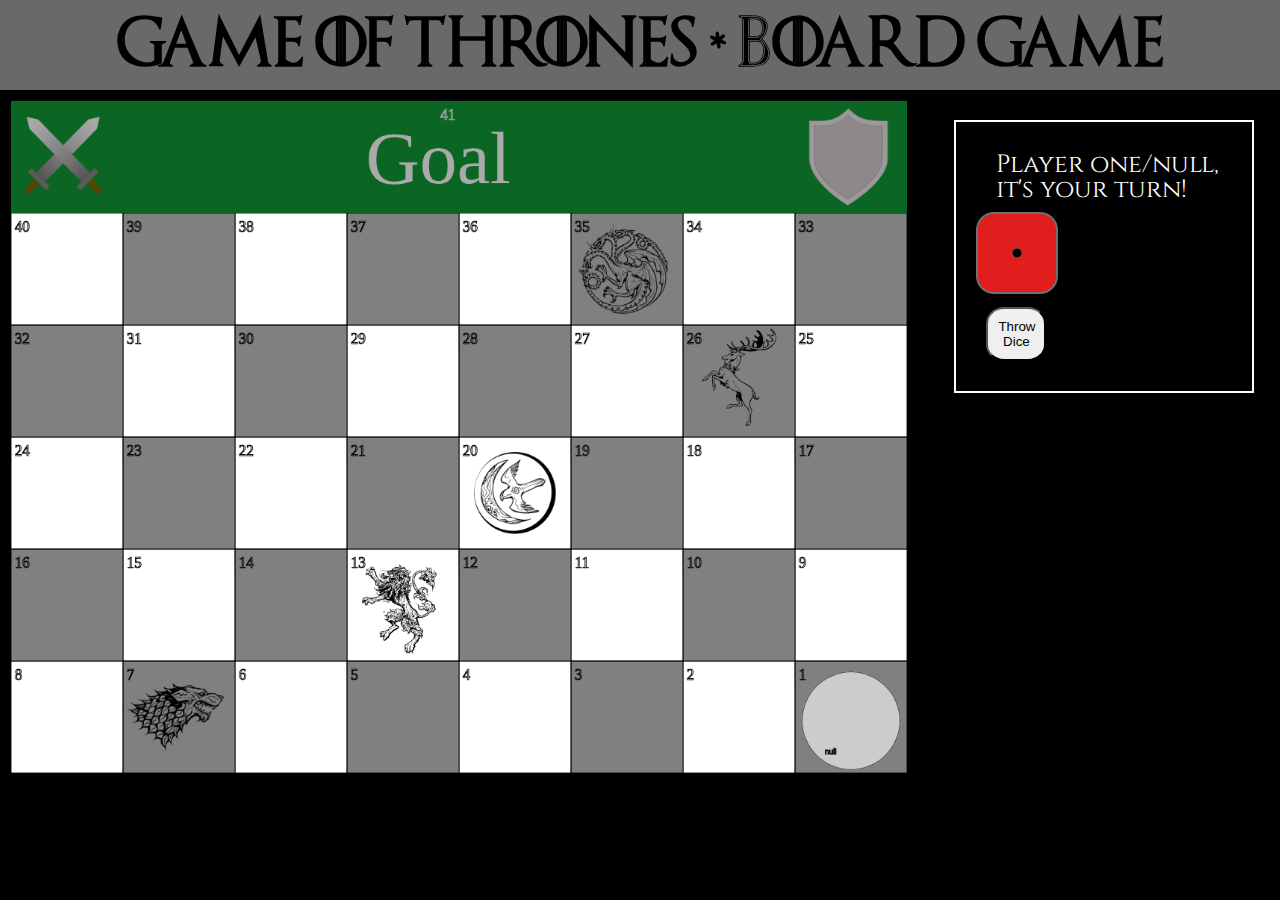
==== game.html @ 31e2f6d4 "Initial commit" ====
<!DOCTYPE html>
<html>
<head>
    <title>Game of Thrones Board Game</title>
    <meta name="viewport" content="width=device-width, initial-scale=1.0">
    <link type="text/css" rel="stylesheet" href="styles.css">
    <link href="https://fonts.googleapis.com/css?family=Cinzel&display=swap" rel="stylesheet">
    <link href="https://fonts.googleapis.com/css?family=EB+Garamond:700&display=swap" rel="stylesheet">
    <meta charset="utf-8">
</head>
<body class="body" onload="draw()">
    <!-- Modal for traps -->
    <div id="trap1modal-wrap" class="trapmodal">
        <div id="trap1">
        </div>
    </div>
    <!-- Audio for moving game pieces -->
    <audio id="myAudio">
        <source src="sounds/move.mp3" type="audio/ogg">
        <source src="move.mp3" type="audio/mpeg"> Your browser does not support the audio element.
    </audio>
    <header>
        <div class="header">
            <h1>Game of Thrones * board game</h1>
        </div>
    </header>
     <!-- Audio for moving game pieces -->
    <div class="game-wrap">
        <div class="canvas-wrap">
            <div class="game">
                <canvas class="canvas" id="myCanvas" width="1200" height="900">
                </canvas>
                <div class="text-wrap">
                    <p id="turn" class='playerMessage'>Player One goes first!</p>
                     <!-- Display dice, 1 as default -->
                    <div id="diceAnimation"></div>
                    <div id="dice">                        
                        <img src="graphics/dice/dice1.png">
                    </div>
                     <!-- Throw dice button -->
                    <button type="button" id="diceButton" onclick="dice()">Throw Dice</button>
                    <!-- Display message when player throw a six -->
                    <div id="six">
                    </div>
                </div>
            </div>
            <!-- Sword graphic for canvas -->
            <div style="display:none;">
                <img id="swordSource" src="graphics/weapons/Swords.png" width="100" height="100">
            </div>
             <!-- Shield graphic for canvas -->
            <div style="display:none;">
                <img id="shieldSource" src="graphics/weapons/Shield.png" width="100" height="100">
            </div>
<!-- Trap graphic for canvas -->
             <!-- Stark trap -->
            <div style="display:none;">
                <img id="starkSource" src="graphics/banners/Stark-banner.png" width="100" height="100">
            </div>
            <!-- Lannister trap -->
            <div style="display:none;">
                <img id="lannisterSource" src="graphics/banners/Lannister.png" width="100" height="100">
            </div>
            <!-- Vale trap -->
            <div style="display:none;">
                <img id="valeSource" src="graphics/banners/Vale.png" width="100" height="100">
            </div>
            <!-- Baratheon trap -->
            <div style="display:none;">
                <img id="baratheonSource" src="graphics/banners/Baratheon.png" width="100" height="100">
            </div>
            <!-- Targaryen trap -->
            <div style="display:none;">
                <img id="targaryanSource" src="graphics/banners/Targaryan.png" width="100" height="100">
            </div>
        </div>
    <!-- Character graphic for canvas -->
        <div>
            <div style="display:none;">
                <img id="johnSnow" src="graphics/characters/JohnSnow.png" width="100" height="100">
                <img id="cersei" src="graphics/characters/Cersei_Lannister.png" width="100" height="100">
                <img id="daenerys" src="graphics/characters/Danny_Targaryan.png" width="100" height="100">
                <img id="drogo" src="graphics/characters/Drogo.png" width="100" height="100">
                <img id="geofrey" src="graphics/characters/Geofrey_Lannister.png" width="100" height="100">
                <img id="jamie" src="graphics/characters/Jamie_Lannister.png" width="100" height="100">
                <img id="baelish" src="graphics/characters/Petyr_Balish.png" width="100" height="100">
                <img id="robert" src="graphics/characters/Robert_Baratheon.png" width="100" height="100">
                <img id="sansa" src="graphics/characters/Sansa_Stark.png" width="100" height="100">
                <img id="tyrion" src="graphics/characters/Tyrion.png" width="100" height="100">
            </div>
        </div>
    </div>
    <script src="scripts/script.js"></script>
    <script src="scripts/game2.js"></script>
</body>
</html>
---- styles.css ----
/* http://meyerweb.com/eric/tools/css/reset/ 
   v2.0 | 20110126
   License: none (public domain)
*/

html,
body,
div,
span,
applet,
object,
iframe,
h1,
h2,
h3,
h4,
h5,
h6,
p,
blockquote,
pre,
a,
abbr,
acronym,
address,
big,
cite,
code,
del,
dfn,
em,
img,
ins,
kbd,
q,
s,
samp,
small,
strike,
strong,
sub,
sup,
tt,
var,
b,
u,
i,
center,
dl,
dt,
dd,
ol,
ul,
li,
fieldset,
form,
label,
legend,
table,
caption,
tbody,
tfoot,
thead,
tr,
th,
td,
article,
aside,
canvas,
details,
embed,
figure,
figcaption,
footer,
header,
hgroup,
menu,
nav,
output,
ruby,
section,
summary,
time,
mark,
audio,
video {
	margin: 0;
	padding: 0;
	border: 0;
	font-size: 100%;
	font: inherit;
	vertical-align: baseline;
}
/* HTML5 display-role reset for older browsers */

article,
aside,
details,
figcaption,
figure,
footer,
header,
hgroup,
menu,
nav,
section {
	display: block;
}

body {
	line-height: 1;
	background-color: black;
	font-family: 'Cinzel', sans-serif;
	color: white;
}

ol,
ul {
	list-style: none;
}

table {
	border-collapse: collapse;
	border-spacing: 0;
}


/* Index page
---------------*/

/* Header font
---------------*/

@font-face {
    font-family: "gameOfThrones";
    src: url("fonts/GameofThrones.ttf")      format("truetype"),
        url("fonts/GameofThrones.woff") 
        format("woff") 
}

.header {
	background-color: dimgrey;
	font-size: 50px;
	text-align: center;
	padding: 20px;
}

h1 {
	font-family: "gameOfThrones","EB Garamond", sans-serif;
	font-weight: 900;
	color: black;
}

#rules {
	display: flex;
	text-align: center;
	font-size: 40px;
}

.rules1,
.rules2,
.rules3 {
	flex: 1;
	padding: 20px;
}

.rules1 {
	text-align: left;
}

.rules2 {
	text-align: center;
}

.rules3 {
	text-align: right;
}

#whichPlayer {
	text-align: center;
}

.name {
	margin-bottom: 200px;
}


/* Characters
---------------*/

#content-wrap {
	padding: 0 0 80px 0;
}

.character-wrap {
	border: 2px solid black;
	width: 150px;
	height: 150px;
	padding: 10px;
	margin: 10px;
	box-shadow: 5px 5px black;
	transition: 0.2s;
	opacity: 1;
}

.image-wrap {
	height: 300px;
	text-align: center;
}

.modal-content {
	background: rgba(0, 0, 0, 0.2);
	margin: auto;
	padding: 20px;
}

.modalcharacter1 {
	width: 250px;
	padding: 20px;
	max-height: 800px;
	margin: auto;
	border: 5px solid dimgrey;
	padding: 10px;
	overflow: scroll;
	background-color: white;
	border-radius: 10px;
	color: black;
}

h3 {
	font-weight: 900;
	font-size: 15px;
	padding: 10px 0 10px 0;
	font-weight: 900;
}

p,
li {
	font-size: 16px;
	padding: 5px 0 0 10px;
}

.character-wrap2 {
	display: flex;
	flex-direction: row;
}

.character-wrap:hover {
	opacity: 0.7;
	cursor: pointer;
	box-shadow: 2px 2px black;
}

.character1 {
	flex: 1;
	border: 5px solid dimgrey;
	margin: 10px 10px 10px 10px;
	padding: 10px;
	max-height: 430px;
	overflow: hidden;
	box-shadow: 5px 5px black;
	background-color: white;
	border-radius: 10px;
	color: black;
	max-width: 250px;
    min-width: 180px;
}

.character1:hover {
	cursor: pointer;
	box-shadow: 2px 2px black;
	opacity: 0.7;
}

.image,
.modalimage {
	max-width: 100%;
	margin: 0 auto;
}

#modalimage8 {
	text-align: center;
}

.modalimage {
	min-height: 150px;
}

.image {
	max-height: 280px;
	min-height: 140px;
}

.player1,
.player2 {
	flex: 1;
}

#image8 {
	text-align: center;
    min-height: 160px;
}


/*
   Modals
------------------*/

.modal {
	display: none;
	/* Hidden by default */
	position: fixed;
	/* Stay in place */
	z-index: 1;
	/* Sit on top */
	padding-top: 20px;
	/* Location of the box */
	left: 0;
	top: 0;
	width: 100%;
	/* Full width */
	height: 100%;
	/* Full height */
	overflow: auto;
	/* Enable scroll if needed */
	background-color: rgb(0, 0, 0);
	/* Fallback color */
	background-color: rgba(0, 0, 0, 0.8);
	/* Black w/ opacity
*/
}

.trapmodal {
	display: none;
	/* Hidden by default */
	position: fixed;
	/* Stay in place */
	z-index: 1;
	/* Sit on top */
	padding-top: 20px;
	/* Location of the box */
	left: 0;
	top: 0;
	width: 100%;
	/* Full width */
	height: 100%;
	/* Full height */
	overflow: auto;
	/* Enable scroll if needed */
	background-color: rgb(0, 0, 0);
	/* Fallback color */
	background-color: rgba(0, 0, 0, 0.8);
	/* Black w/ opacity
    
*/
	text-align: center;
	padding-top: 100px;
}

.trapmodal p {
	font-size: 25px;
	margin: 100px 400px 100px 400px;
	line-height: 40px;
}

button {
	padding: 10px;
	border-radius: 30%;
	margin: 10px;
	width: 60px;
	transition: 0.3s;
}

.modalButton {
	font-size: 20px;
	min-width: 150px;
	min-height: 100px;
	max-width: 300%;
}

button:hover {
	cursor: pointer;
	opacity: 0.7;
}

button:active {
	cursor: pointer;
	opacity: 0.2;
}


.game-wrap {
    max-width: 100%;
}

/*
   Player 1 and 2
------------------*/

#card1,
#card2 {
	background-color: white;
	color: black;
	border: 5px solid grey;
	min-height: 100px;
	padding: 25px;
	text-align: center;
	border-radius: 20px;
	width: 500px;
	margin: 20px auto;
}

.imagePlayer {
	width: 150px;
	padding: 20px;
}

.divplay {
	margin: 0 30%;
	text-align: center;
}

.play {
	padding: 40px 20px;
	text-align: center;
	color: black;
	background-color: white;
	font-size: 50px;
	border: 5px solid grey;
	border-radius: 50px;
}

.divplay:hover {
	opacity: 0.7;
	cursor: pointer;
}

.divplay:active {
	opacity: 0.3;
}

.vs {
	line-height: 2em;
	text-align: center;
	margin: 50px 0;
	font-size: 30px;
	background-color: #0b6623;
	padding: 50px;
}


/* Game page
-----------*/

.canvas {
	padding: 0;
	margin: 100px 100px 0 10px;
	display: block;
    width: 70%;
	max-width: 1100px;
    min-width: 200px;
    max-height: 850px;
    min-height: 150px;
	position: absolute;
	top: 0;
	bottom: 0;
	left: 0;
	right: 0;
	border: 1px solid black;
	background-color: white;
}

.canvas-wrap {
    
}

.text-wrap {
	float: right;
	border: 2px solid white;
	width: 300px;
	padding: 20px;
    margin: 30px 2% 0 0;
    width: 20%;
}

.footer {
	margin-top: 500px;
	margin-bottom: 0;
}

.playerMessage {
	font-size: 25px;
	margin: 0 0 10px 0;
}

.six {
	font-size: 20px;
}


/* Victory page
------------*/

.winner-wrap {
	margin: 100px 0 0 0;
	text-align: center;
	display: flex;
}

#sword,
#middle,
#shield {
	flex: 1;
}

#sword,
#shield {
	margin: 100px 5px 0 5px;
}

.winner {
	font-size: 30px;
}

.winner-image-wrap {
	padding: 50px;
	margin: 0 auto;
	text-align: center;
}

.winner-image-wrap img {
	max-height: 500px;
	min-height: 250px;
}

#trap1modal-wrap {
	display: none;
}


/* Smaller screens
------------*/

@media only screen and (max-width: 1000px) and (min-width: 601px) {
	.character-wrap2 {
		margin: 0 auto;
        max-width: 80%;
	}
	.character1 {
		max-width: 120px;
		max-height: 210px;
		margin: 10px 0 100px 10px;
		padding: 5px;
        min-width: 80px;
        
	}
	.modalimage,
	#modalimage8 {
		height: 150px;
		min-width: 50px;
		max-width: 200px;
	}
	.name {
		margin-bottom: 0px;
	}
	.image {
		width: 100px;
		height: 100px;
		max-height: 150px;
		min-height: 100px;
	}
	#card1 {
		max-width: 300px;
	}
	.image-wrap {
		height: 100px
	}
	h1 {
		font-size: 20px;
		letter-spacing: 2px
	}
	h3 {
		font-size: 12px;
	}
	p,
	li,
	ul {
		font-size: 10px;
	}
	#image8 {
		text-align: center;
		height: 120px;
	}
	.imagePlayer {
		width: 50px;
	}
	.play {
		font-size: 25px;
	}
	.footer {
		margin-top: 500px;
		margin-bottom: 0;
	}
}

@media only screen and (max-width: 600px) {
	#content-wrap {}
	.character-wrap2 {
		height: 200px;
		margin: 50px auto;
	}
	.character1 {
		max-width: 100px;
		max-height: 210px;
        min-height: 180px;
		margin: 10px 0 100px 10px;
		padding: 5px;
        min-width: 70px;
	}
    
    
	.name {
		margin-bottom: 100px;
	}
	.image {
		width: 100%;
	}
	#card1 {
		max-width: 300px;
	}
	.image-wrap {
		height: 60px
	}
	.image,
	.modalimage {
		max-height: 150px;
		max-width: 80px;
		min-height: 50px;
	}
	h1 {
		font-size: 15px;
		letter-spacing: 2px
	}
	h3 {
		font-size: 10px;
        margin-top: 20px; 
	}
	p {
		font-size: 10px;
	}
	#image8 {
		text-align: center;
		height: 120px;
	}
	.imagePlayer {
		width: 50px;
	}
	.play {
		font-size: 20px;
	}
	.footer {
		margin-top: 500px;
		margin-bottom: 0;
	}
}
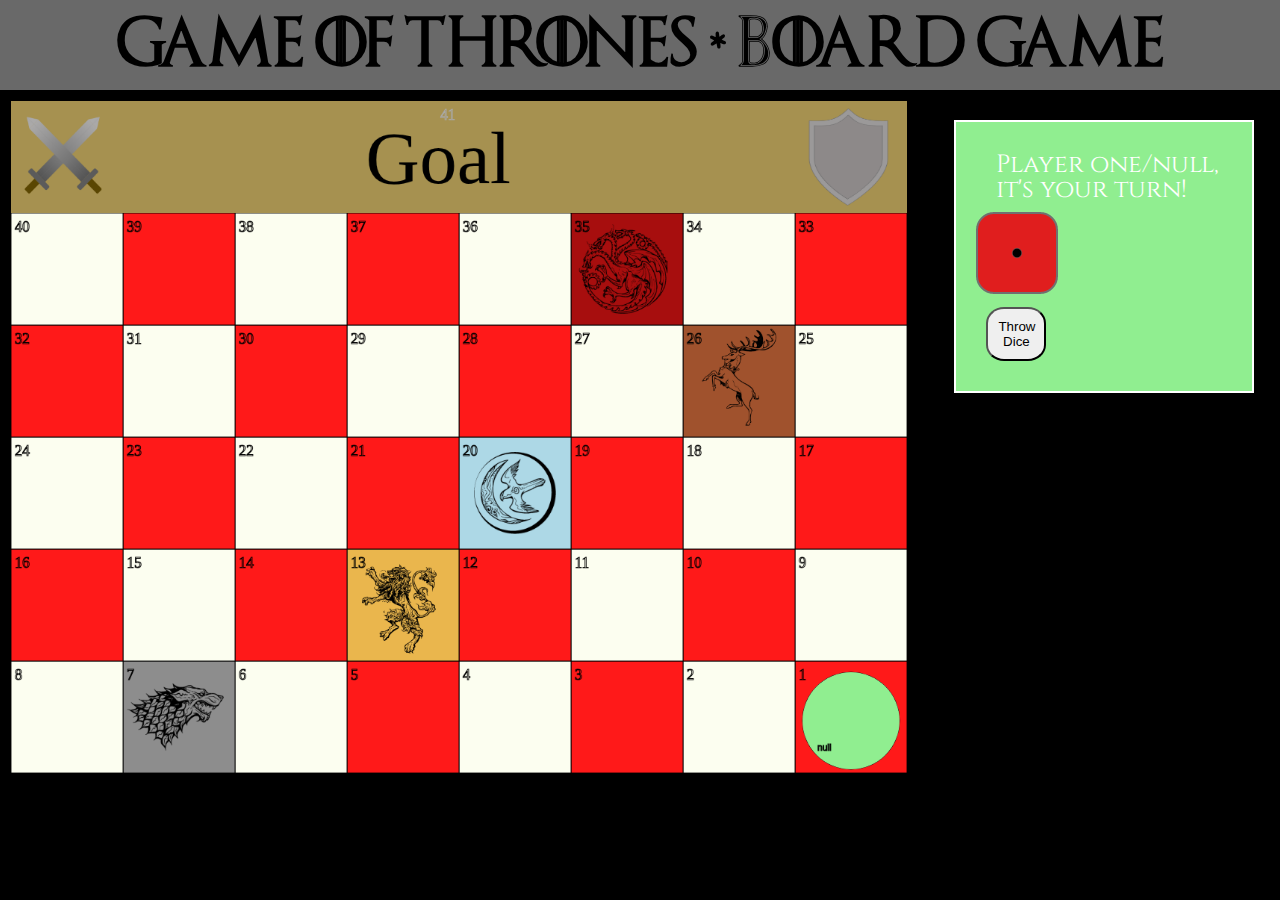
==== commit 4ddef2f5: "Changed and improved colors and design of the game" ====
--- a/game.html
+++ b/game.html
@@ -30,7 +30,7 @@
             <div class="game">
                 <canvas class="canvas" id="myCanvas" width="1200" height="900">
                 </canvas>
-                <div class="text-wrap">
+                <div class="text-wrap" id="text-wrap-id">
                     <p id="turn" class='playerMessage'>Player One goes first!</p>
                      <!-- Display dice, 1 as default -->
                     <div id="diceAnimation"></div>
--- a/styles.css
+++ b/styles.css
@@ -481,6 +481,7 @@
 	padding: 20px;
     margin: 30px 2% 0 0;
     width: 20%;
+    background-color: none;
 }
 
 .footer {
